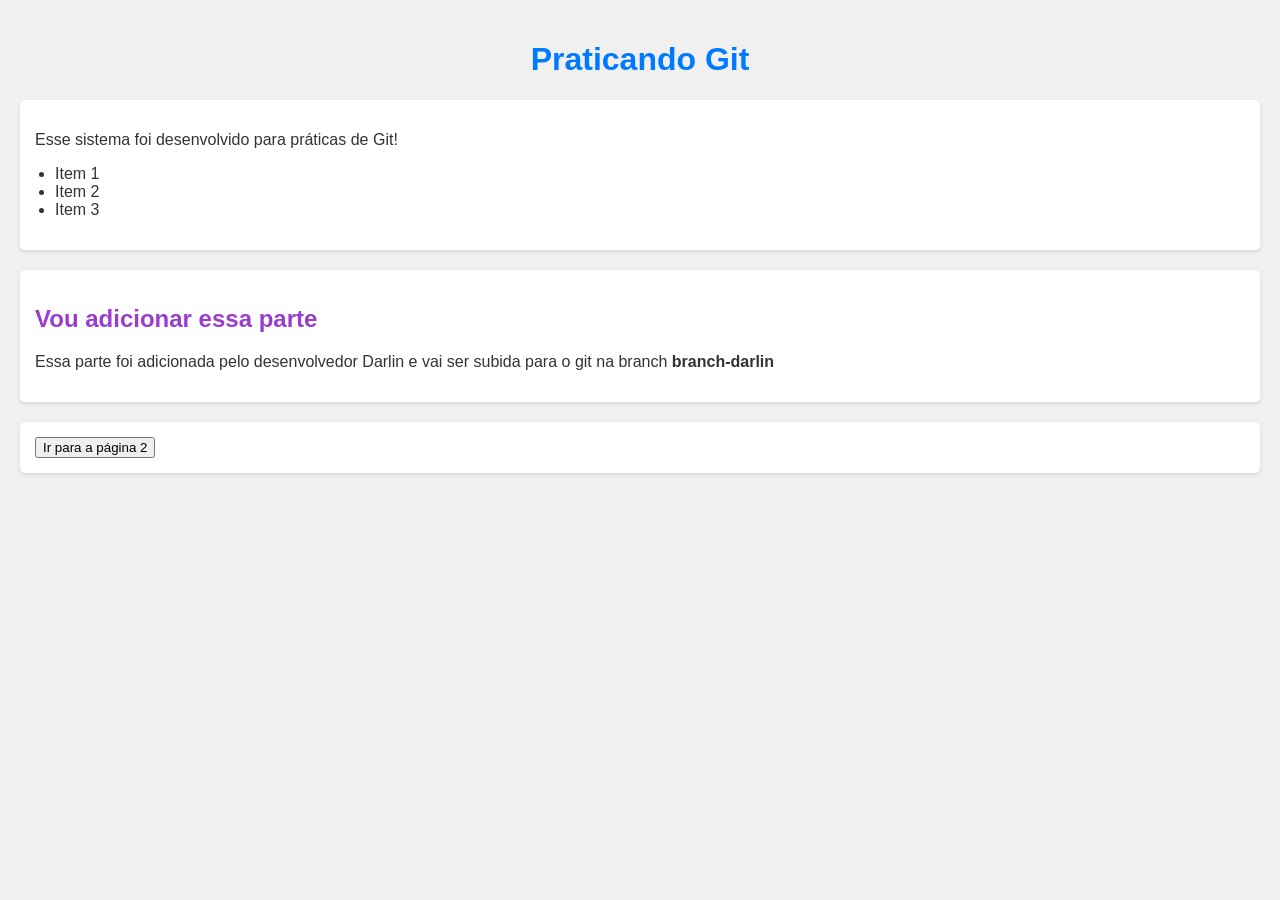
==== index.html @ 0a3b6d4b "Vamos adicionar na developer" ====
<!DOCTYPE html>
<html lang="en">
<head>
    <meta charset="UTF-8">
    <meta name="viewport" content="width=device-width, initial-scale=1.0">
    <link rel="stylesheet" href="styles/style.css">
    <title>Document</title>
</head>
<body>
    <h1>Praticando Git</h1>

    <div>
        <p>Esse sistema foi desenvolvido para práticas de Git!</p>
        <ul>
            <li>Item 1</li>
            <li>Item 2</li>
            <li>Item 3</li>
        </ul>
    </div>

    <div>
        <h2 class="tag-h2">Vou adicionar essa parte</h2>
        <p>
            Essa parte foi adicionada pelo desenvolvedor Darlin e vai ser subida para o git na branch <strong>branch-darlin</strong>
        </p>
    </div>

    <div>
        <a href="./pages/pagina2.html">
        <button class="btn">Ir para a página 2</button>
        </a>
    </div>
</body>
</html>
---- styles/style.css ----
body{
    font-family: Arial, sans-serif;
    background-color: #f0f0f0;
    color: #333;
    padding: 20px;
    margin: 0;
}

h1 {
    color: #007BFF;
    text-align: center;
}

.tag-h2 {
    color: #9a3dcf;
}

div {
    background-color: #fff;
    padding: 15px;
    border-radius: 5px;
    box-shadow: 0 2px 4px rgba(0, 0, 0, 0.1);
    margin-top: 20px;
}

ul {
    list-style-type: disc;
    padding-left: 20px;
}
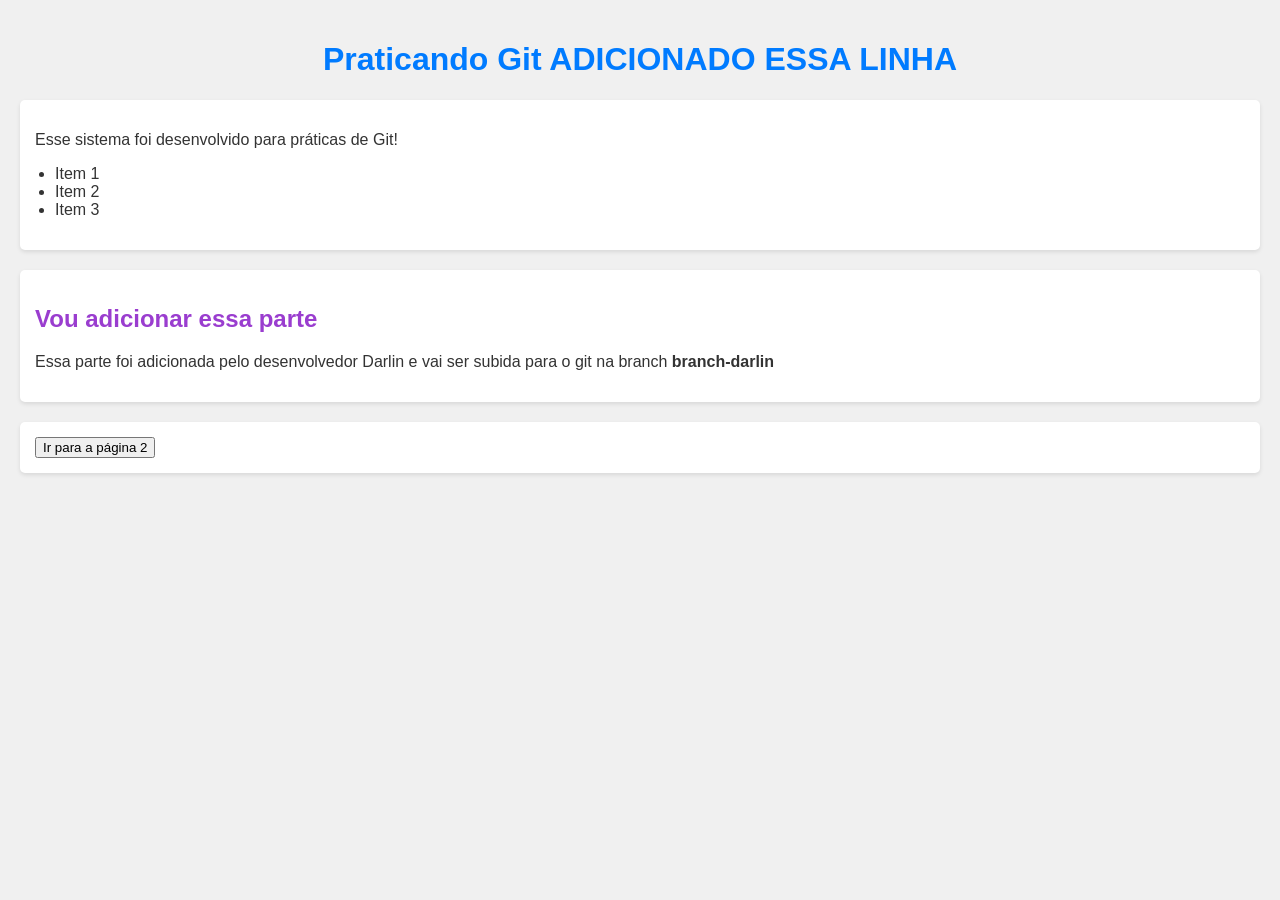
==== commit 8e8321f3: "Editado a linha h1" ====
--- a/index.html
+++ b/index.html
@@ -7,7 +7,7 @@
     <title>Document</title>
 </head>
 <body>
-    <h1>Praticando Git</h1>
+    <h1>Praticando Git <strong>ADICIONADO ESSA LINHA</strong></h1>
 
     <div>
         <p>Esse sistema foi desenvolvido para práticas de Git!</p>
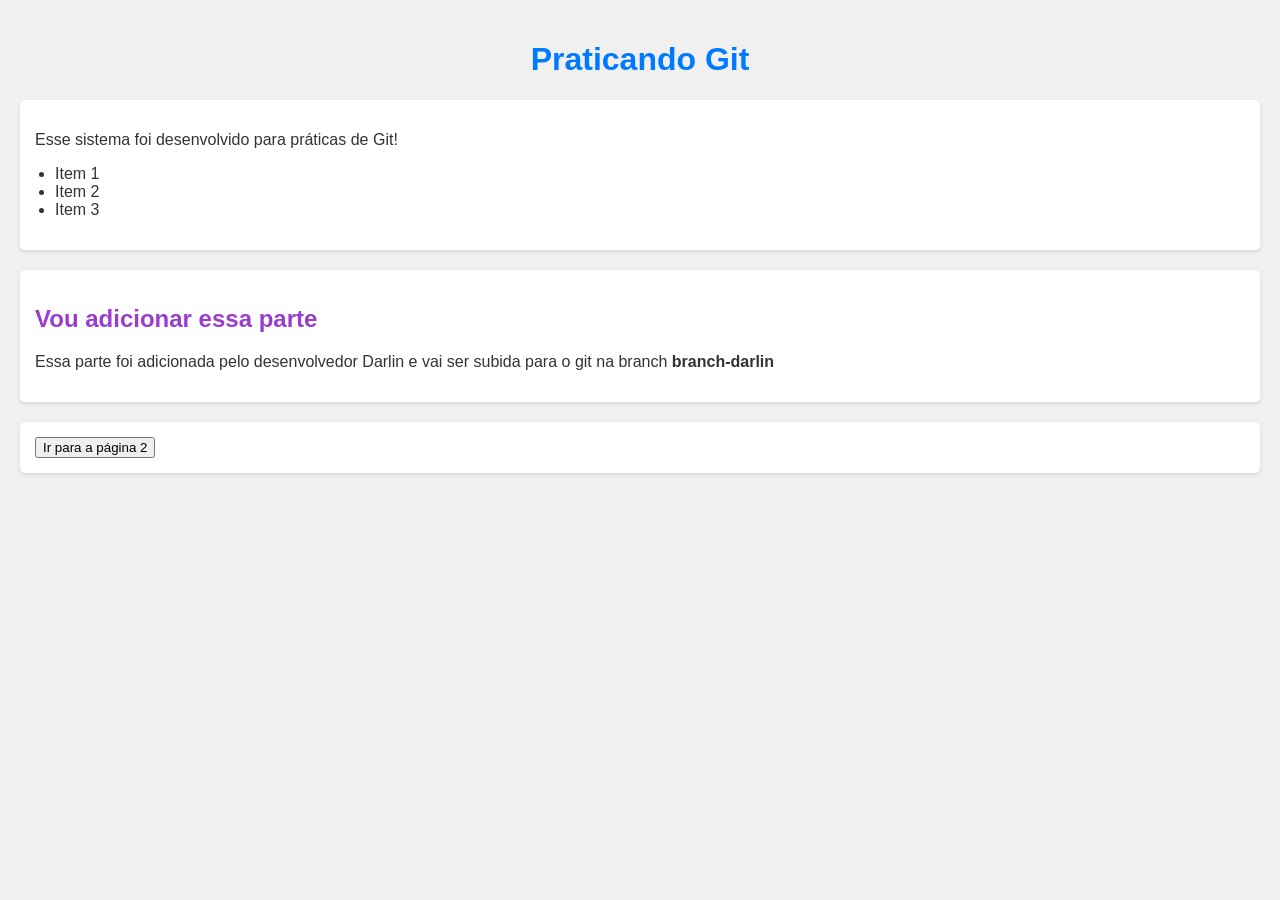
==== commit b71a70f4: "Nova atualização na branch branch-darlin" ====
--- a/index.html
+++ b/index.html
@@ -7,7 +7,7 @@
     <title>Document</title>
 </head>
 <body>
-    <h1>Praticando Git <strong>ADICIONADO ESSA LINHA</strong></h1>
+    <h1>Praticando Git</h1>
 
     <div>
         <p>Esse sistema foi desenvolvido para práticas de Git!</p>
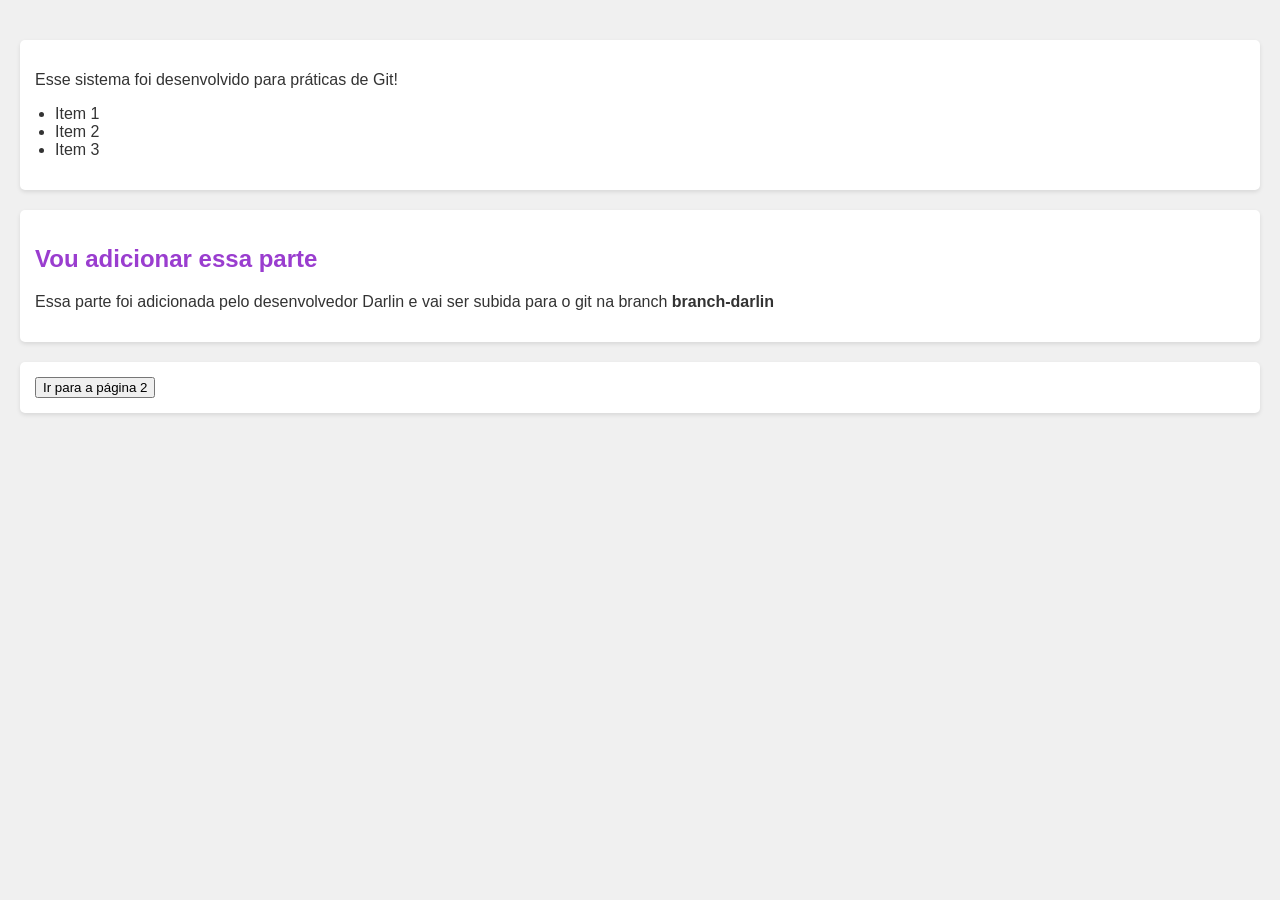
==== commit 20c99819: "Nova atualização na branch developer" ====
--- a/index.html
+++ b/index.html
@@ -7,7 +7,6 @@
     <title>Document</title>
 </head>
 <body>
-    <h1>Praticando Git</h1>
 
     <div>
         <p>Esse sistema foi desenvolvido para práticas de Git!</p>
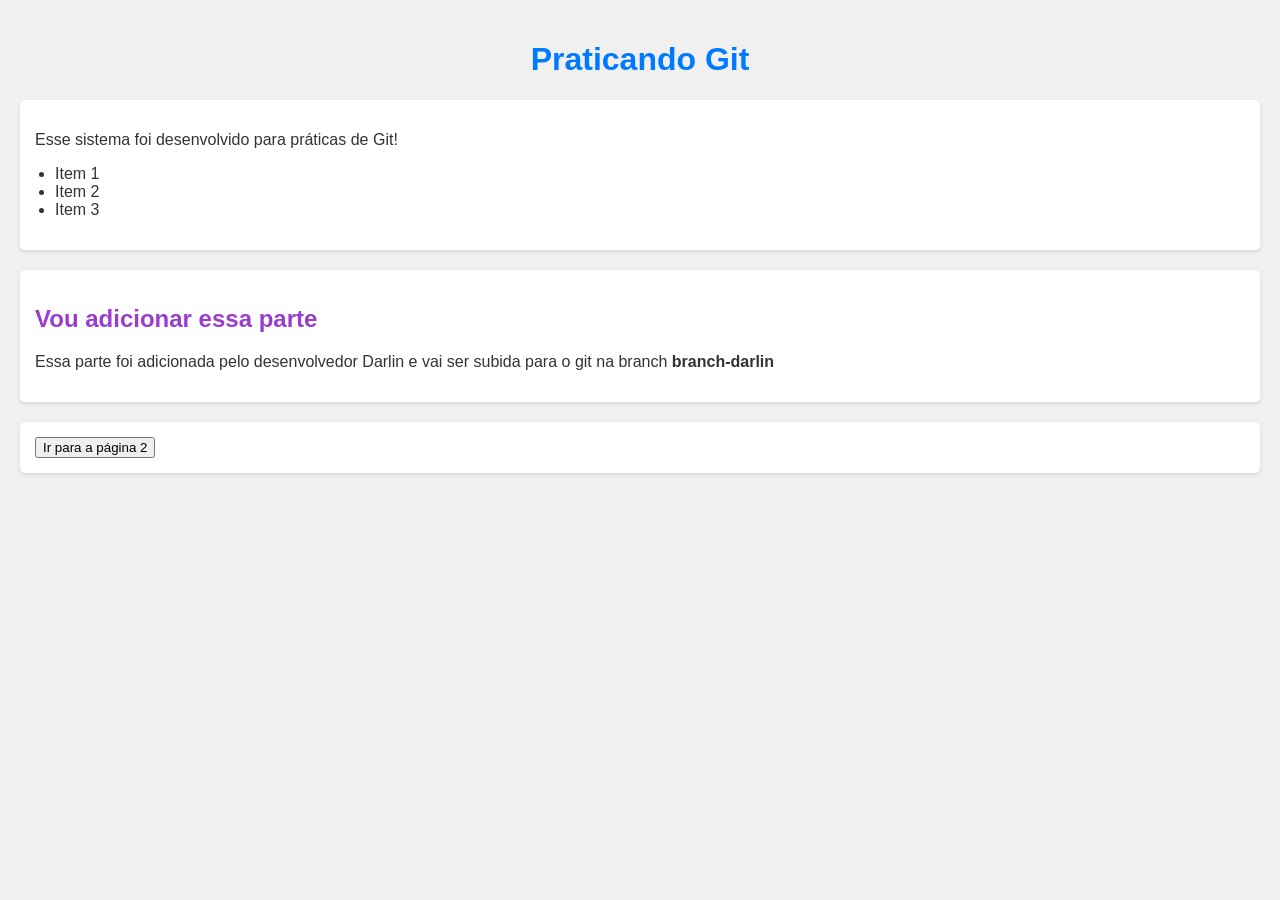
==== commit 55d50d9c: "Atualzando a branch branch-darlin" ====
--- a/index.html
+++ b/index.html
@@ -7,6 +7,7 @@
     <title>Document</title>
 </head>
 <body>
+    <h1>Praticando Git</h1>
 
     <div>
         <p>Esse sistema foi desenvolvido para práticas de Git!</p>
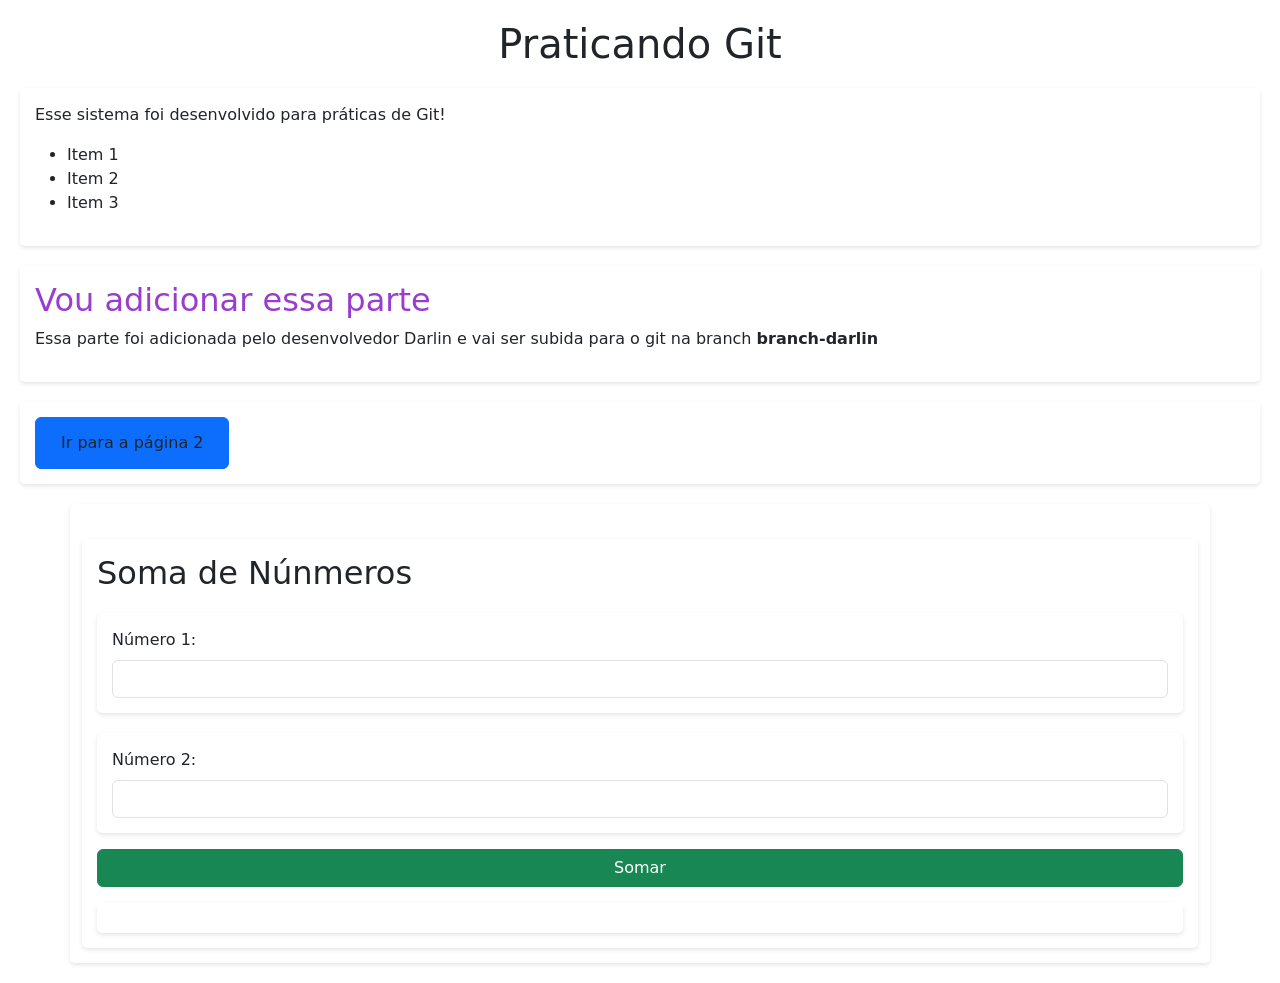
==== commit 29d38438: "Atualizado a branch branch-darlin" ====
--- a/index.html
+++ b/index.html
@@ -4,6 +4,8 @@
     <meta charset="UTF-8">
     <meta name="viewport" content="width=device-width, initial-scale=1.0">
     <link rel="stylesheet" href="styles/style.css">
+    <link href="https://cdn.jsdelivr.net/npm/bootstrap@5.3.8/dist/css/bootstrap.min.css" rel="stylesheet">
+    <script src="https://cdn.jsdelivr.net/npm/bootstrap@5.3.8/dist/js/bootstrap.bundle.min.js"></script>
     <title>Document</title>
 </head>
 <body>
@@ -26,9 +28,29 @@
     </div>
 
     <div>
-        <a href="./pages/pagina2.html">
-        <button class="btn">Ir para a página 2</button>
+        <a href="./pages/pagina2.html" class="btn btn-primary">
+            <button class="btn">Ir para a página 2</button>
         </a>
     </div>
+
+    <div class="container">
+            <div>
+                <h2>Soma de Núnmeros</h2>
+                <form id="somaForm">
+                    <div class="mb-3">
+                        <label for="numero1" class="form-label">Número 1:</label>
+                        <input type="number" class="form-control" id="numero1" required>
+                    </div>
+                    <div class="mb-3">
+                        <label for="numero2" class="form-label">Número 2:</label>
+                        <input type="number" class="form-control" id="numero2" required>
+                    </div>
+                    <button type="submit" class="btn btn-success w-100" onClick="somar()">Somar</button>
+                </form>
+                <div id="resultado" class="mt-3"><strong></strong></div>
+            </div>
+    </div>
+
+    <script src="./scripts/script.js"></script>
 </body>
 </html>
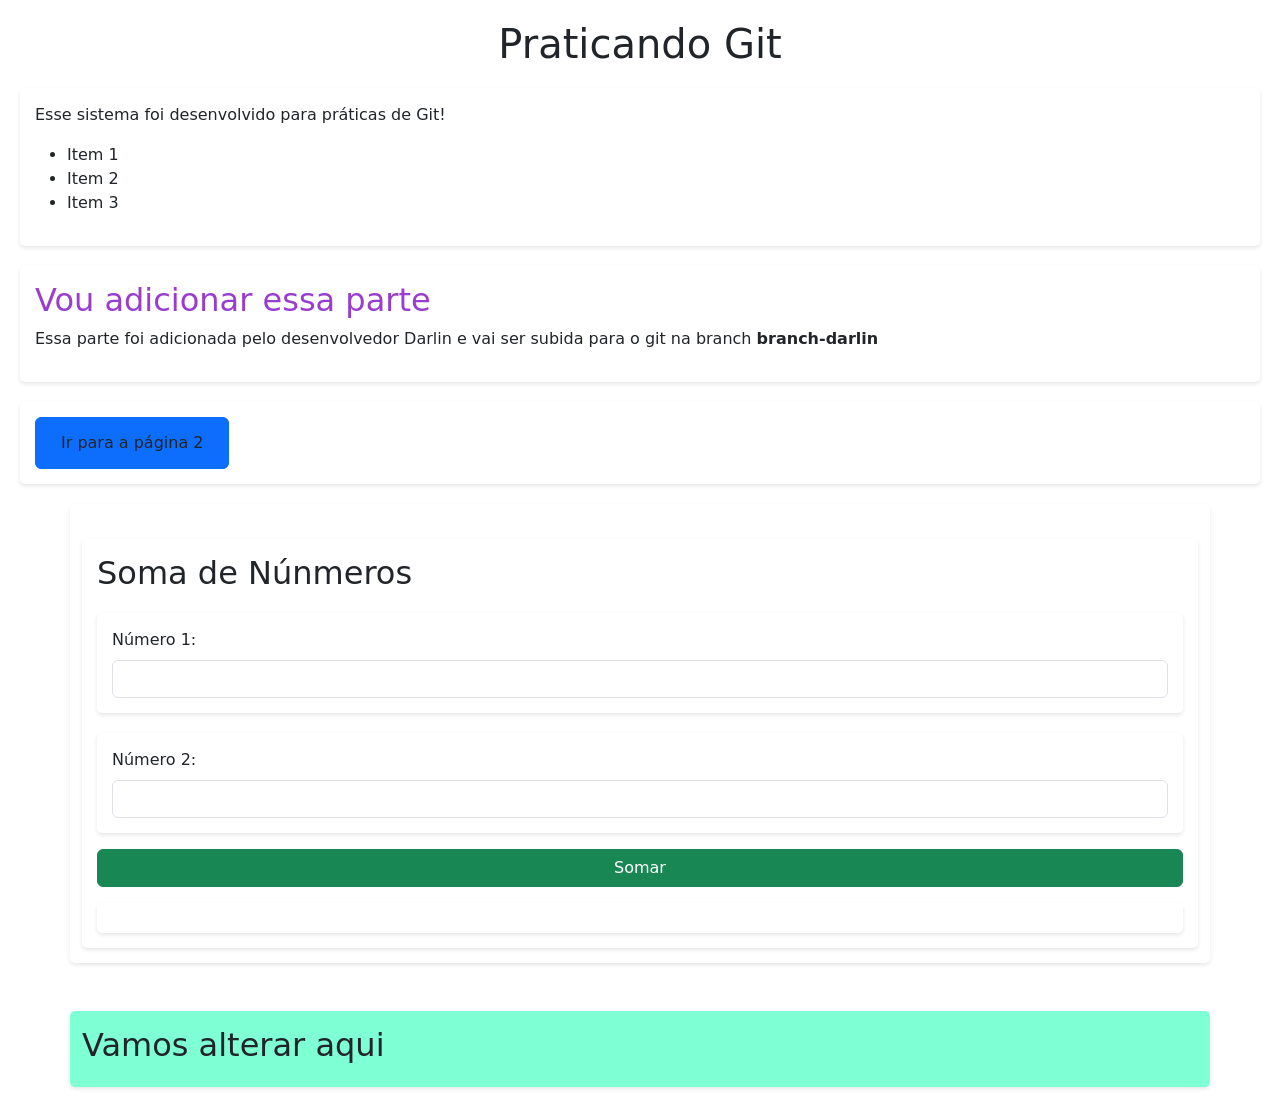
==== commit 93a8236b: "Atualizado" ====
--- a/index.html
+++ b/index.html
@@ -50,6 +50,9 @@
                 <div id="resultado" class="mt-3"><strong></strong></div>
             </div>
     </div>
+    <div class="container mt-5" style="background-color: aquamarine;">
+        <h2>Vamos alterar aqui</h2>
+    </div>
 
     <script src="./scripts/script.js"></script>
 </body>
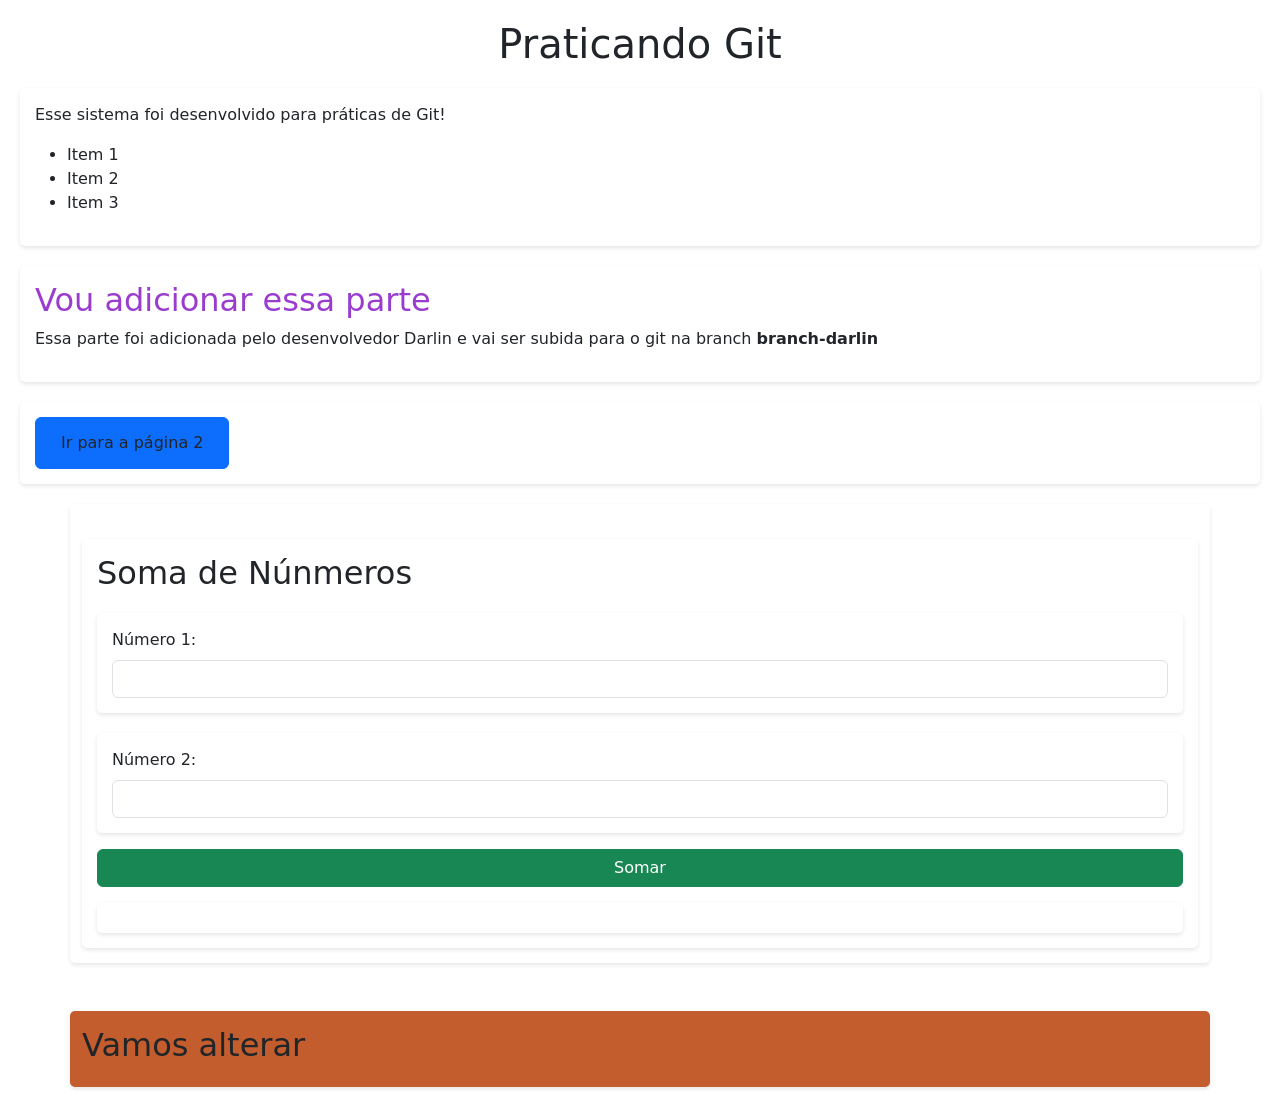
==== commit 362365cf: "Atualizado" ====
--- a/index.html
+++ b/index.html
@@ -50,8 +50,8 @@
                 <div id="resultado" class="mt-3"><strong></strong></div>
             </div>
     </div>
-    <div class="container mt-5" style="background-color: aquamarine;">
-        <h2>Vamos alterar aqui</h2>
+    <div class="container mt-5" style="background-color: rgb(196, 93, 45);">
+        <h2>Vamos alterar</h2>
     </div>
 
     <script src="./scripts/script.js"></script>
